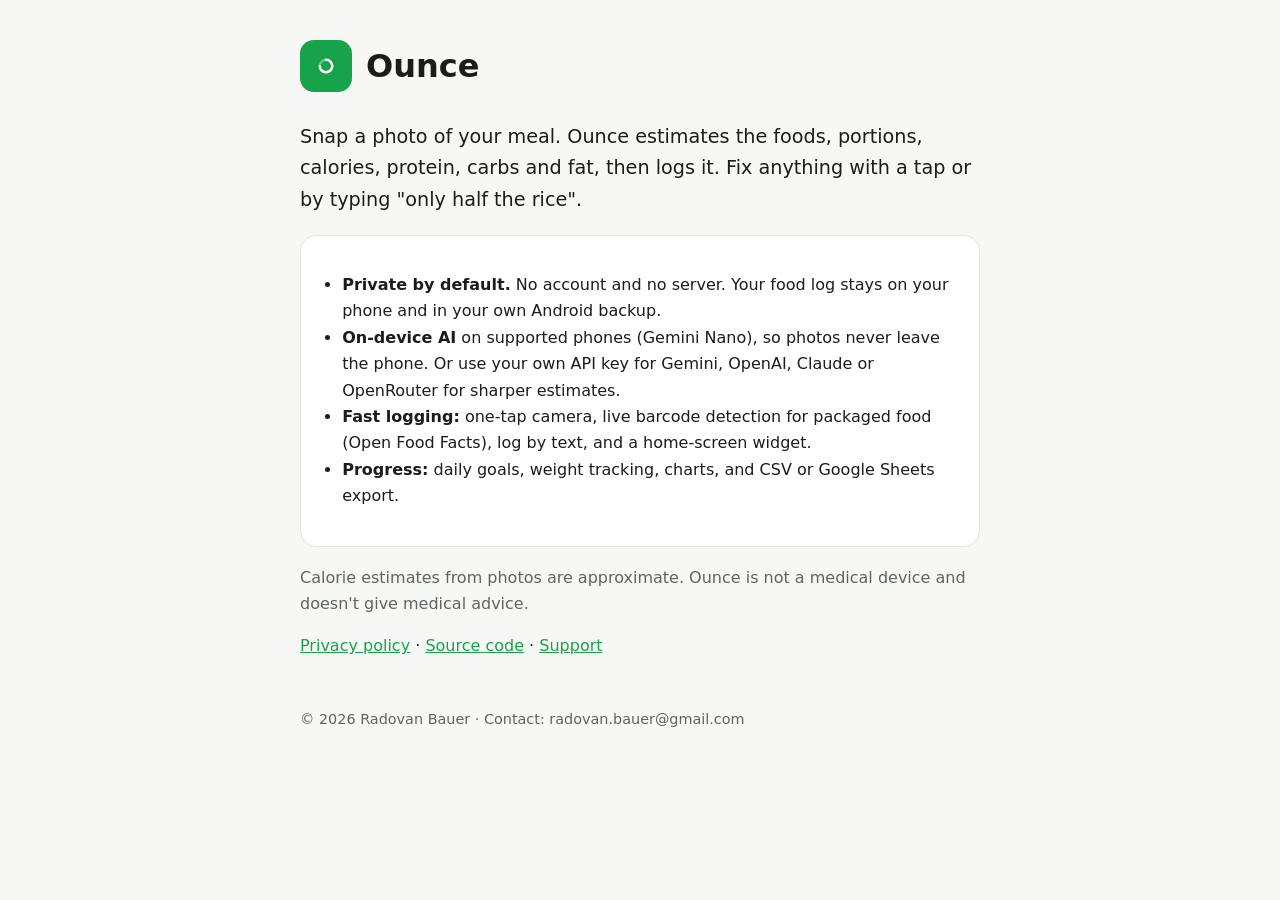
==== docs/index.html @ 4b507d05 "Play Store prep: target SDK 36, R8 release + staging builds, upload signing, privacy site, listing d" ====
<!doctype html><html lang="en"><head><meta charset="utf-8"><meta name="viewport" content="width=device-width,initial-scale=1">
<title>Ounce: snap-and-log calorie tracker</title><meta name="description" content="Ounce is a private, local-first calorie and macro tracker for Android. Snap a photo of your meal and AI estimates calories and macros.">
<link rel="stylesheet" href="style.css"></head><body><main>
<header><span class="logo"><svg width="34" height="34" viewBox="0 0 108 108" aria-hidden="true"><circle cx="54" cy="54" r="20" fill="none" stroke="#fff" stroke-opacity=".35" stroke-width="7.5"/><path d="M54 34A20 20 0 1 1 34 54" fill="none" stroke="#fff" stroke-width="7.5" stroke-linecap="round"/></svg></span><h1>Ounce</h1></header>
<p style="font-size:1.2rem">Snap a photo of your meal. Ounce estimates the foods, portions, calories, protein, carbs and fat, then logs it. Fix anything with a tap or by typing "only half the rice".</p>
<div class="card"><ul>
<li><b>Private by default.</b> No account and no server. Your food log stays on your phone and in your own Android backup.</li>
<li><b>On-device AI</b> on supported phones (Gemini Nano), so photos never leave the phone. Or use your own API key for Gemini, OpenAI, Claude or OpenRouter for sharper estimates.</li>
<li><b>Fast logging:</b> one-tap camera, live barcode detection for packaged food (Open Food Facts), log by text, and a home-screen widget.</li>
<li><b>Progress:</b> daily goals, weight tracking, charts, and CSV or Google Sheets export.</li>
</ul></div>
<p class="muted">Calorie estimates from photos are approximate. Ounce is not a medical device and doesn't give medical advice.</p>
<p><a href="privacy">Privacy policy</a> · <a href="https://github.com/radovanbauer/ounce">Source code</a> · <a href="https://github.com/radovanbauer/ounce/issues">Support</a></p>
<footer>© 2026 Radovan Bauer · Contact: radovan.bauer@gmail.com</footer>
</main></body></html>
---- docs/style.css ----
:root{--bg:#f7f8f6;--fg:#1a1d1a;--muted:#5d655d;--accent:#16a34a;--card:#fff;--border:#e3e6e2;color-scheme:light}
@media (prefers-color-scheme:dark){:root{--bg:#0f1210;--fg:#e8ebe8;--muted:#9aa39b;--accent:#22c55e;--card:#1a1e1b;--border:#2b312c;color-scheme:dark}}
*{box-sizing:border-box}body{margin:0;background:var(--bg);color:var(--fg);font:16px/1.65 system-ui,-apple-system,"Segoe UI",Roboto,sans-serif}
main{max-width:720px;margin:0 auto;padding:40px 20px 64px}a{color:var(--accent)}
header{display:flex;align-items:center;gap:14px;margin-bottom:28px}header a{color:inherit;text-decoration:none;display:flex;align-items:center;gap:14px}
.logo{width:52px;height:52px;border-radius:14px;background:#16a34a;display:grid;place-items:center;flex-shrink:0}
h1{font-size:2rem;margin:0}h2{font-size:1.2rem;margin:2em 0 .4em}p,li{color:var(--fg)}.muted{color:var(--muted)}
.card{background:var(--card);border:1px solid var(--border);border-radius:16px;padding:20px 22px;margin:18px 0}
ul{padding-left:1.2em}footer{margin-top:48px;font-size:.9rem;color:var(--muted)}
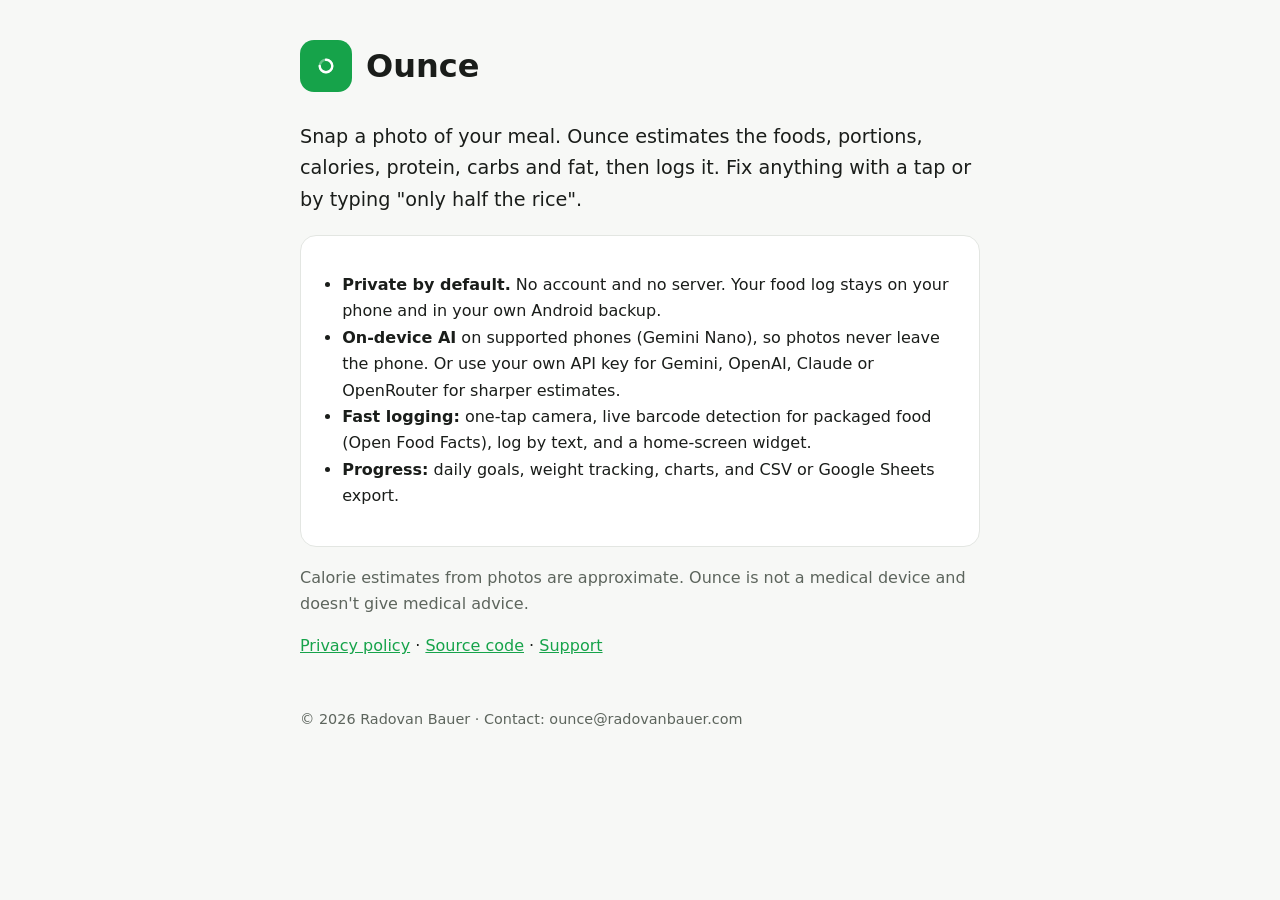
==== commit 0ae98f09: "Contact email ounce@radovanbauer.com; record submitted Play declarations Co-Authored-By: Claude Opus" ====
--- a/docs/index.html
+++ b/docs/index.html
@@ -11,5 +11,5 @@
 </ul></div>
 <p class="muted">Calorie estimates from photos are approximate. Ounce is not a medical device and doesn't give medical advice.</p>
 <p><a href="privacy">Privacy policy</a> · <a href="https://github.com/radovanbauer/ounce">Source code</a> · <a href="https://github.com/radovanbauer/ounce/issues">Support</a></p>
-<footer>© 2026 Radovan Bauer · Contact: radovan.bauer@gmail.com</footer>
+<footer>© 2026 Radovan Bauer · Contact: ounce@radovanbauer.com</footer>
 </main></body></html>
